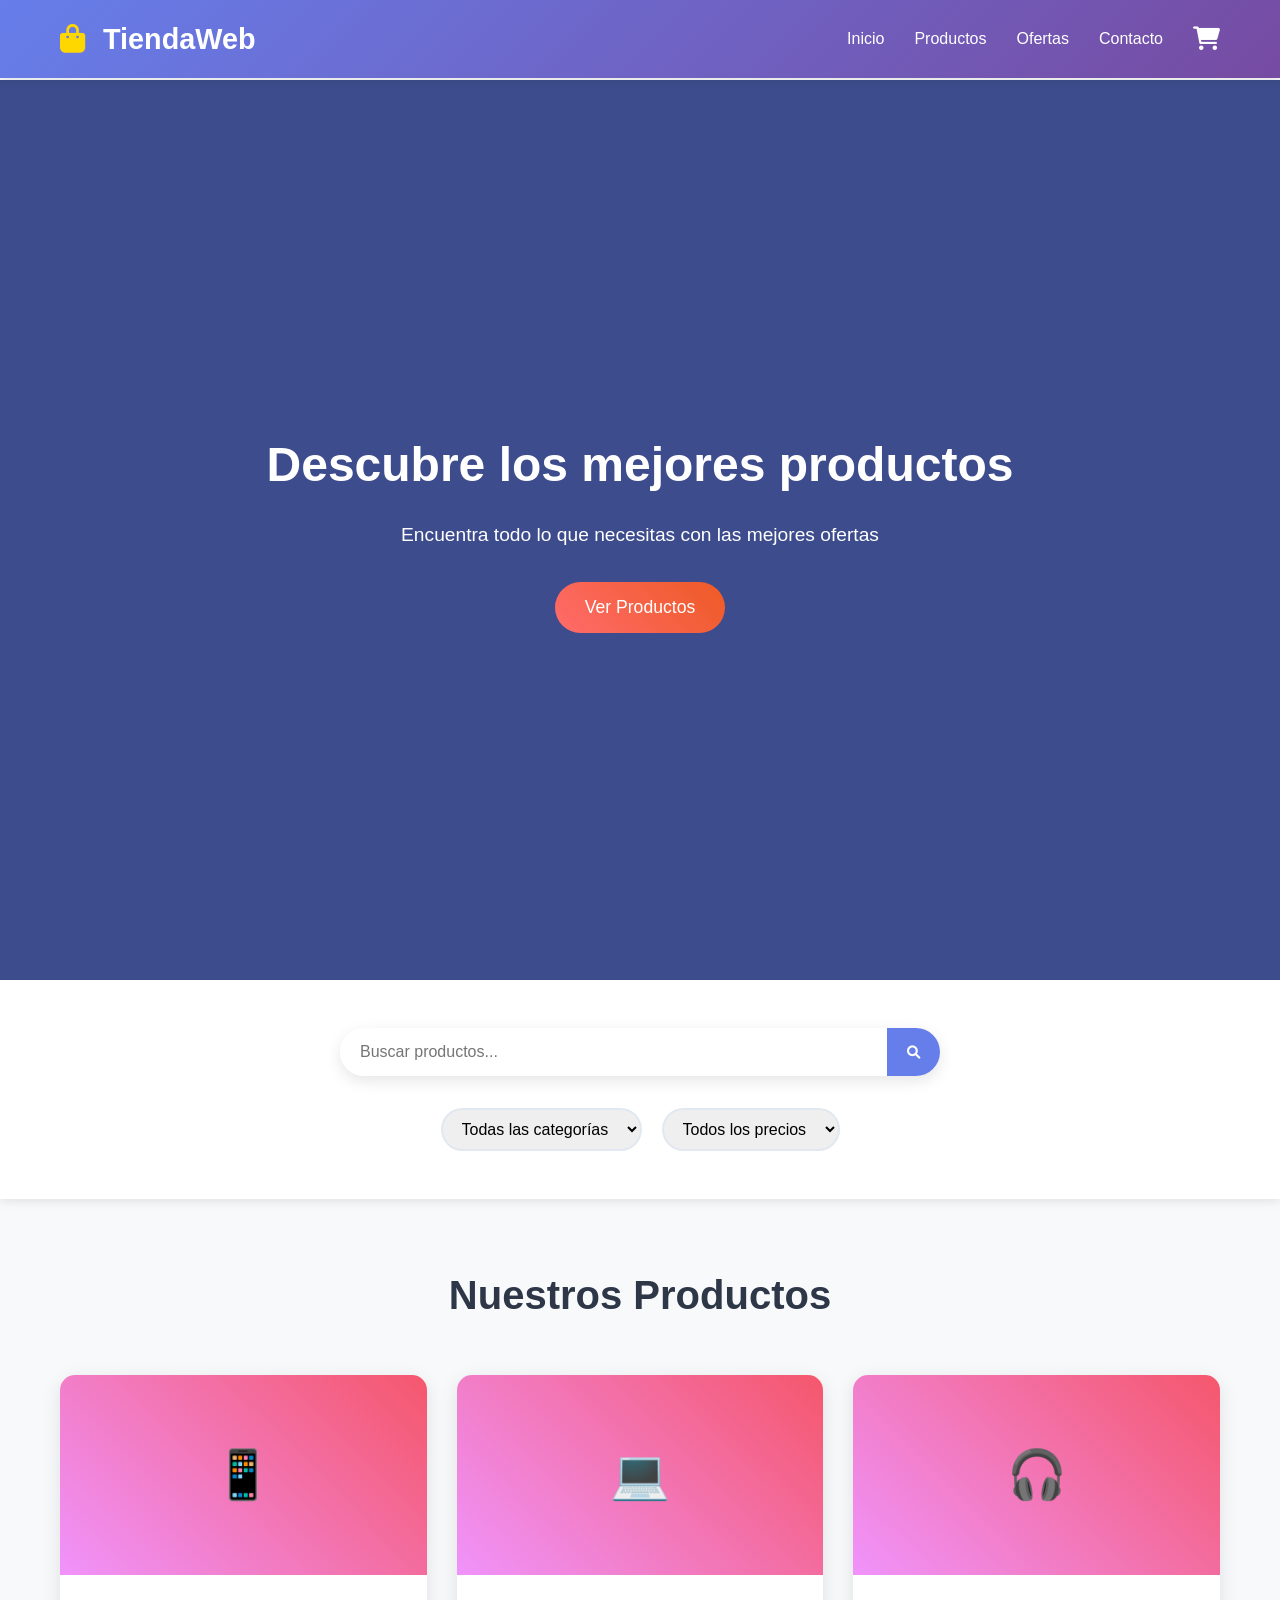
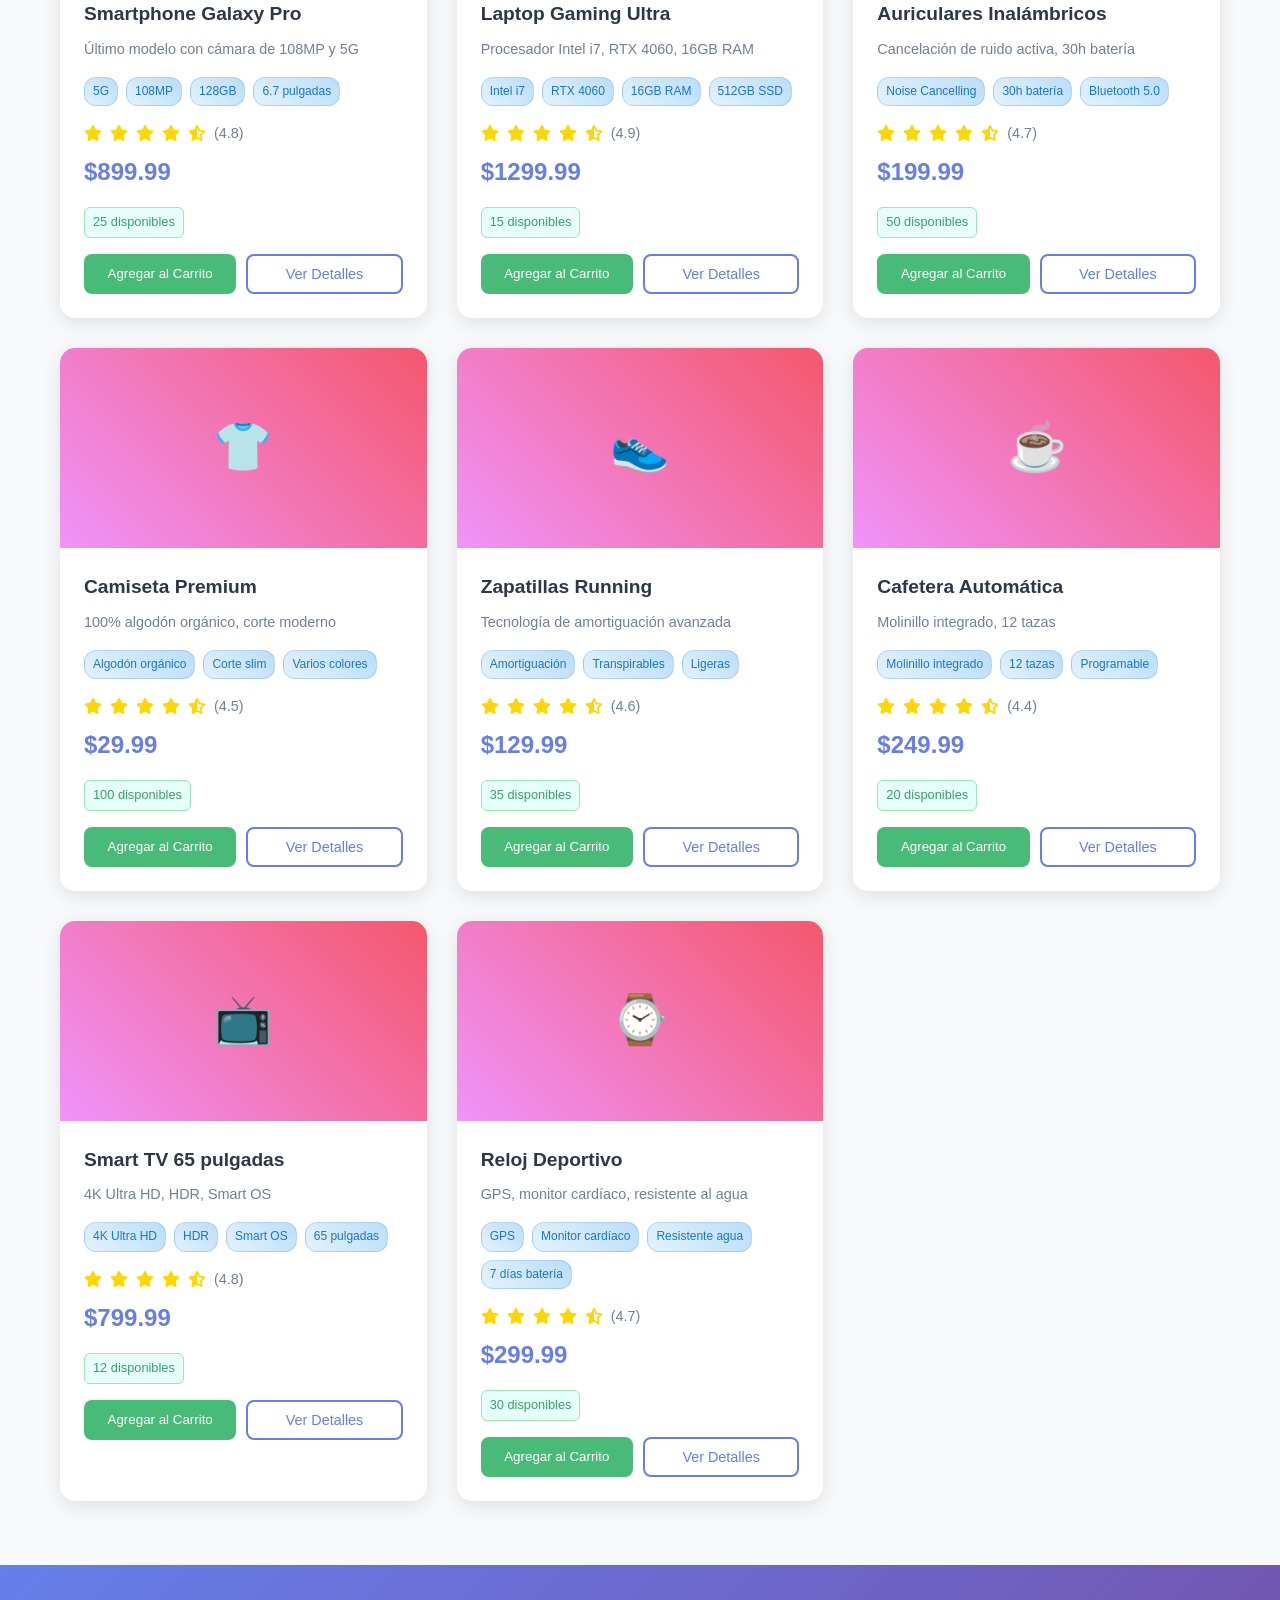
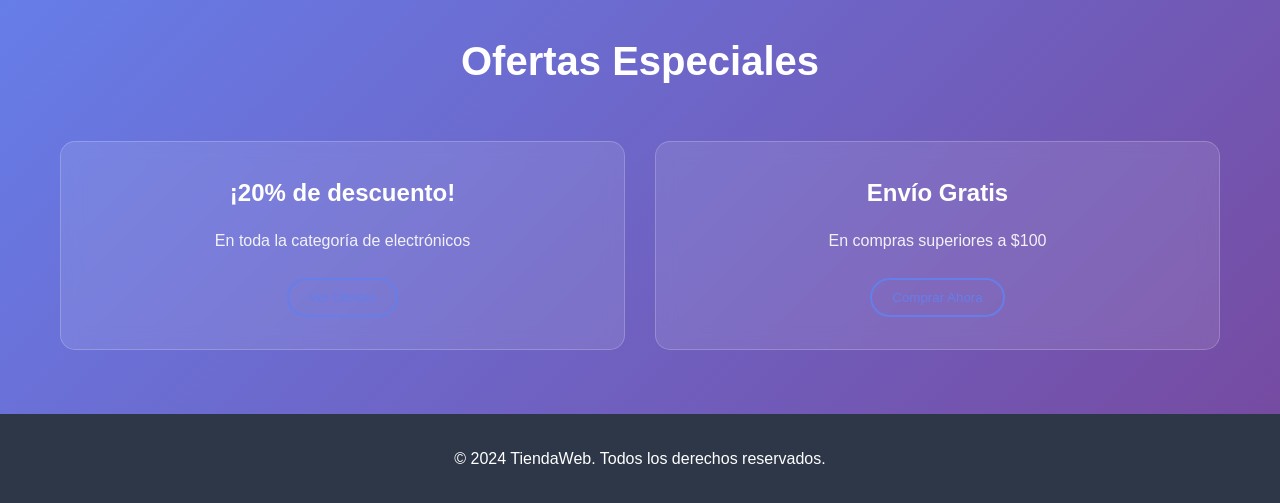
==== index.html @ f13c8cd0 "feat: estructura inicial de TiendaWeb - aplicación de comercio electrónico - Agregar página principa" ====
<!DOCTYPE html>
<html lang="es">
<head>
    <meta charset="UTF-8">
    <meta name="viewport" content="width=device-width, initial-scale=1.0">
    <title>TiendaWeb - Comercio Electrónico</title>
    <link rel="stylesheet" href="css/styles.css">
    <link rel="stylesheet" href="css/enhancements.css">
    <link rel="stylesheet" href="https://cdnjs.cloudflare.com/ajax/libs/font-awesome/6.0.0/css/all.min.css">
</head>
<body>
    <header>
        <nav class="navbar">
            <div class="nav-container">
                <h1 class="logo"><i class="fas fa-shopping-bag"></i> TiendaWeb</h1>
                <div class="nav-menu">
                    <a href="#" class="nav-link">Inicio</a>
                    <a href="#productos" class="nav-link">Productos</a>
                    <a href="#ofertas" class="nav-link">Ofertas</a>
                    <a href="#contacto" class="nav-link">Contacto</a>
                    <div class="cart-icon" onclick="toggleCart()">
                        <i class="fas fa-shopping-cart"></i>
                        <span id="cart-count" class="cart-count">0</span>
                    </div>
                </div>
            </div>
        </nav>
    </header>

    <main>
        <!-- Sección Hero -->
        <section class="hero">
            <div class="hero-content">
                <h2>Descubre los mejores productos</h2>
                <p>Encuentra todo lo que necesitas con las mejores ofertas</p>
                <button class="btn-primary" onclick="scrollToProducts()">Ver Productos</button>
            </div>
        </section>

        <!-- Barra de búsqueda y filtros -->
        <section class="search-section">
            <div class="container">
                <div class="search-bar">
                    <input type="text" id="search-input" placeholder="Buscar productos...">
                    <button onclick="searchProducts()"><i class="fas fa-search"></i></button>
                </div>
                <div class="filters">
                    <select id="category-filter" onchange="filterProducts()">
                        <option value="">Todas las categorías</option>
                        <option value="electronica">Electrónica</option>
                        <option value="ropa">Ropa</option>
                        <option value="hogar">Hogar</option>
                        <option value="deportes">Deportes</option>
                    </select>
                    <select id="price-filter" onchange="filterProducts()">
                        <option value="">Todos los precios</option>
                        <option value="0-50">$0 - $50</option>
                        <option value="50-100">$50 - $100</option>
                        <option value="100-200">$100 - $200</option>
                        <option value="200+">$200+</option>
                    </select>
                </div>
            </div>
        </section>

        <!-- Productos -->
        <section id="productos" class="products-section">
            <div class="container">
                <h2>Nuestros Productos</h2>
                <div id="products-container" class="products-grid">
                    <!-- Los productos se cargarán dinámicamente -->
                </div>
            </div>
        </section>

        <!-- Sección de Ofertas -->
        <section id="ofertas" class="offers-section">
            <div class="container">
                <h2>Ofertas Especiales</h2>
                <div class="offers-grid">
                    <div class="offer-card">
                        <h3>¡20% de descuento!</h3>
                        <p>En toda la categoría de electrónicos</p>
                        <button class="btn-secondary">Ver Ofertas</button>
                    </div>
                    <div class="offer-card">
                        <h3>Envío Gratis</h3>
                        <p>En compras superiores a $100</p>
                        <button class="btn-secondary">Comprar Ahora</button>
                    </div>
                </div>
            </div>
        </section>
    </main>

    <!-- Carrito de Compras (Modal) -->
    <div id="cart-modal" class="modal">
        <div class="modal-content">
            <div class="modal-header">
                <h3>Carrito de Compras</h3>
                <span class="close" onclick="toggleCart()">&times;</span>
            </div>
            <div class="modal-body">
                <div id="cart-items"></div>
                <div class="cart-total">
                    <h4>Total: $<span id="cart-total">0.00</span></h4>
                </div>
            </div>
            <div class="modal-footer">
                <button class="btn-secondary" onclick="clearCart()">Vaciar Carrito</button>
                <button class="btn-primary" onclick="proceedToCheckout()">Proceder al Pago</button>
            </div>
        </div>
    </div>

    <!-- Modal de Checkout -->
    <div id="checkout-modal" class="modal">
        <div class="modal-content">
            <div class="modal-header">
                <h3>Finalizar Compra</h3>
                <span class="close" onclick="closeCheckout()">&times;</span>
            </div>
            <div class="modal-body">
                <form id="checkout-form">
                    <div class="form-group">
                        <label for="customer-name">Nombre Completo:</label>
                        <input type="text" id="customer-name" required>
                    </div>
                    <div class="form-group">
                        <label for="customer-email">Email:</label>
                        <input type="email" id="customer-email" required>
                    </div>
                    <div class="form-group">
                        <label for="customer-address">Dirección de Envío:</label>
                        <textarea id="customer-address" required></textarea>
                    </div>
                    <div class="form-group">
                        <label for="payment-method">Método de Pago:</label>
                        <select id="payment-method" required>
                            <option value="">Seleccionar...</option>
                            <option value="credit-card">Tarjeta de Crédito</option>
                            <option value="paypal">PayPal</option>
                            <option value="bank-transfer">Transferencia Bancaria</option>
                        </select>
                    </div>
                </form>
            </div>
            <div class="modal-footer">
                <button class="btn-secondary" onclick="closeCheckout()">Cancelar</button>
                <button class="btn-primary" onclick="processPayment()">Confirmar Pago</button>
            </div>
        </div>
    </div>

    <footer>
        <div class="container">
            <p>&copy; 2024 TiendaWeb. Todos los derechos reservados.</p>
        </div>
    </footer>

    <script src="js/products.js"></script>
    <script src="js/cart.js"></script>
    <script src="js/main.js"></script>
</body>
</html>
---- css/styles.css ----
/* Reset y estilos base */
* {
    margin: 0;
    padding: 0;
    box-sizing: border-box;
}

body {
    font-family: 'Arial', sans-serif;
    line-height: 1.6;
    color: #333;
    background-color: #f8f9fa;
}

.container {
    max-width: 1200px;
    margin: 0 auto;
    padding: 0 20px;
}

/* Header y Navegación */
.navbar {
    background: linear-gradient(135deg, #667eea 0%, #764ba2 100%);
    padding: 1rem 0;
    box-shadow: 0 2px 10px rgba(0,0,0,0.1);
    position: fixed;
    width: 100%;
    top: 0;
    z-index: 1000;
}

.nav-container {
    max-width: 1200px;
    margin: 0 auto;
    display: flex;
    justify-content: space-between;
    align-items: center;
    padding: 0 20px;
}

.logo {
    color: white;
    font-size: 1.8rem;
    font-weight: bold;
}

.logo i {
    color: #ffd700;
    margin-right: 10px;
}

.nav-menu {
    display: flex;
    align-items: center;
    gap: 30px;
}

.nav-link {
    color: white;
    text-decoration: none;
    font-weight: 500;
    transition: color 0.3s ease;
}

.nav-link:hover {
    color: #ffd700;
}

.cart-icon {
    position: relative;
    color: white;
    font-size: 1.5rem;
    cursor: pointer;
    transition: color 0.3s ease;
}

.cart-icon:hover {
    color: #ffd700;
}

.cart-count {
    position: absolute;
    top: -8px;
    right: -8px;
    background: #ff4757;
    color: white;
    border-radius: 50%;
    width: 20px;
    height: 20px;
    display: flex;
    align-items: center;
    justify-content: center;
    font-size: 0.8rem;
    font-weight: bold;
}

/* Hero Section */
.hero {
    background: linear-gradient(rgba(0,0,0,0.4), rgba(0,0,0,0.4)), url('data:image/svg+xml,<svg xmlns="http://www.w3.org/2000/svg" viewBox="0 0 1200 600"><rect fill="%23667eea" width="1200" height="600"/></svg>');
    background-size: cover;
    background-position: center;
    height: 100vh;
    display: flex;
    align-items: center;
    justify-content: center;
    text-align: center;
    color: white;
    margin-top: 80px;
}

.hero-content h2 {
    font-size: 3rem;
    margin-bottom: 1rem;
    animation: fadeInUp 1s ease;
}

.hero-content p {
    font-size: 1.2rem;
    margin-bottom: 2rem;
    animation: fadeInUp 1s ease 0.2s both;
}

.btn-primary {
    background: linear-gradient(45deg, #ff6b6b, #ee5a24);
    color: white;
    border: none;
    padding: 15px 30px;
    font-size: 1.1rem;
    border-radius: 50px;
    cursor: pointer;
    transition: transform 0.3s ease, box-shadow 0.3s ease;
    animation: fadeInUp 1s ease 0.4s both;
}

.btn-primary:hover {
    transform: translateY(-2px);
    box-shadow: 0 5px 15px rgba(255,107,107,0.4);
}

.btn-secondary {
    background: transparent;
    color: #667eea;
    border: 2px solid #667eea;
    padding: 10px 20px;
    border-radius: 25px;
    cursor: pointer;
    transition: all 0.3s ease;
}

.btn-secondary:hover {
    background: #667eea;
    color: white;
}

/* Search Section */
.search-section {
    padding: 3rem 0;
    background: white;
    box-shadow: 0 2px 10px rgba(0,0,0,0.1);
}

.search-bar {
    display: flex;
    max-width: 600px;
    margin: 0 auto 2rem;
    border-radius: 50px;
    overflow: hidden;
    box-shadow: 0 5px 15px rgba(0,0,0,0.1);
}

.search-bar input {
    flex: 1;
    padding: 15px 20px;
    border: none;
    font-size: 1rem;
    outline: none;
}

.search-bar button {
    background: #667eea;
    color: white;
    border: none;
    padding: 15px 20px;
    cursor: pointer;
    transition: background 0.3s ease;
}

.search-bar button:hover {
    background: #5a67d8;
}

.filters {
    display: flex;
    justify-content: center;
    gap: 20px;
    flex-wrap: wrap;
}

.filters select {
    padding: 10px 15px;
    border: 2px solid #e2e8f0;
    border-radius: 25px;
    font-size: 1rem;
    outline: none;
    cursor: pointer;
    transition: border-color 0.3s ease;
}

.filters select:focus {
    border-color: #667eea;
}

/* Products Section */
.products-section {
    padding: 4rem 0;
}

.products-section h2 {
    text-align: center;
    font-size: 2.5rem;
    margin-bottom: 3rem;
    color: #2d3748;
}

.products-grid {
    display: grid;
    grid-template-columns: repeat(auto-fill, minmax(280px, 1fr));
    gap: 30px;
}

.product-card {
    background: white;
    border-radius: 15px;
    overflow: hidden;
    box-shadow: 0 5px 20px rgba(0,0,0,0.1);
    transition: transform 0.3s ease, box-shadow 0.3s ease;
    animation: fadeInUp 0.6s ease;
}

.product-card:hover {
    transform: translateY(-10px);
    box-shadow: 0 10px 30px rgba(0,0,0,0.2);
}

.product-image {
    width: 100%;
    height: 200px;
    background: linear-gradient(45deg, #f093fb 0%, #f5576c 100%);
    display: flex;
    align-items: center;
    justify-content: center;
    font-size: 3rem;
    color: white;
}

.product-info {
    padding: 1.5rem;
}

.product-title {
    font-size: 1.2rem;
    font-weight: bold;
    margin-bottom: 0.5rem;
    color: #2d3748;
}

.product-description {
    color: #718096;
    margin-bottom: 1rem;
    font-size: 0.9rem;
}

.product-price {
    font-size: 1.5rem;
    font-weight: bold;
    color: #667eea;
    margin-bottom: 1rem;
}

.product-actions {
    display: flex;
    gap: 10px;
}

.btn-add-cart {
    flex: 1;
    background: #48bb78;
    color: white;
    border: none;
    padding: 10px 15px;
    border-radius: 8px;
    cursor: pointer;
    transition: background 0.3s ease;
}

.btn-add-cart:hover {
    background: #38a169;
}

/* Offers Section */
.offers-section {
    background: linear-gradient(135deg, #667eea 0%, #764ba2 100%);
    padding: 4rem 0;
    color: white;
}

.offers-section h2 {
    text-align: center;
    font-size: 2.5rem;
    margin-bottom: 3rem;
}

.offers-grid {
    display: grid;
    grid-template-columns: repeat(auto-fit, minmax(300px, 1fr));
    gap: 30px;
}

.offer-card {
    background: rgba(255,255,255,0.1);
    backdrop-filter: blur(10px);
    padding: 2rem;
    border-radius: 15px;
    text-align: center;
    border: 1px solid rgba(255,255,255,0.2);
}

.offer-card h3 {
    font-size: 1.5rem;
    margin-bottom: 1rem;
}

.offer-card p {
    margin-bottom: 1.5rem;
    opacity: 0.9;
}

/* Modal Styles */
.modal {
    display: none;
    position: fixed;
    z-index: 2000;
    left: 0;
    top: 0;
    width: 100%;
    height: 100%;
    background-color: rgba(0,0,0,0.5);
    backdrop-filter: blur(5px);
}

.modal-content {
    background-color: white;
    margin: 5% auto;
    padding: 0;
    border-radius: 15px;
    width: 90%;
    max-width: 600px;
    box-shadow: 0 10px 30px rgba(0,0,0,0.3);
    animation: modalSlideIn 0.3s ease;
}

.modal-header {
    padding: 1.5rem;
    border-bottom: 1px solid #e2e8f0;
    display: flex;
    justify-content: space-between;
    align-items: center;
}

.modal-header h3 {
    color: #2d3748;
}

.close {
    color: #718096;
    font-size: 28px;
    font-weight: bold;
    cursor: pointer;
    transition: color 0.3s ease;
}

.close:hover {
    color: #2d3748;
}

.modal-body {
    padding: 1.5rem;
    max-height: 400px;
    overflow-y: auto;
}

.modal-footer {
    padding: 1.5rem;
    border-top: 1px solid #e2e8f0;
    display: flex;
    justify-content: flex-end;
    gap: 10px;
}

/* Cart Items */
.cart-item {
    display: flex;
    justify-content: space-between;
    align-items: center;
    padding: 1rem 0;
    border-bottom: 1px solid #e2e8f0;
}

.cart-item:last-child {
    border-bottom: none;
}

.cart-item-info h4 {
    color: #2d3748;
    margin-bottom: 0.5rem;
}

.cart-item-price {
    font-weight: bold;
    color: #667eea;
}

.cart-item-actions {
    display: flex;
    align-items: center;
    gap: 10px;
}

.quantity-btn {
    background: #e2e8f0;
    border: none;
    width: 30px;
    height: 30px;
    border-radius: 50%;
    cursor: pointer;
    transition: background 0.3s ease;
}

.quantity-btn:hover {
    background: #cbd5e0;
}

.cart-total {
    text-align: center;
    margin-top: 1rem;
    padding-top: 1rem;
    border-top: 2px solid #667eea;
}

/* Form Styles */
.form-group {
    margin-bottom: 1rem;
}

.form-group label {
    display: block;
    margin-bottom: 0.5rem;
    font-weight: bold;
    color: #2d3748;
}

.form-group input,
.form-group textarea,
.form-group select {
    width: 100%;
    padding: 10px;
    border: 2px solid #e2e8f0;
    border-radius: 8px;
    font-size: 1rem;
    outline: none;
    transition: border-color 0.3s ease;
}

.form-group input:focus,
.form-group textarea:focus,
.form-group select:focus {
    border-color: #667eea;
}

/* Footer */
footer {
    background: #2d3748;
    color: white;
    text-align: center;
    padding: 2rem 0;
}

/* Animations */
@keyframes fadeInUp {
    from {
        opacity: 0;
        transform: translateY(30px);
    }
    to {
        opacity: 1;
        transform: translateY(0);
    }
}

@keyframes modalSlideIn {
    from {
        opacity: 0;
        transform: translateY(-50px);
    }
    to {
        opacity: 1;
        transform: translateY(0);
    }
}

/* Responsive Design */
@media (max-width: 768px) {
    .nav-menu {
        gap: 15px;
    }
    
    .hero-content h2 {
        font-size: 2rem;
    }
    
    .hero-content p {
        font-size: 1rem;
    }
    
    .products-grid {
        grid-template-columns: repeat(auto-fill, minmax(250px, 1fr));
        gap: 20px;
    }
    
    .filters {
        flex-direction: column;
        align-items: center;
    }
    
    .filters select {
        width: 200px;
    }
    
    .modal-content {
        width: 95%;
        margin: 10% auto;
    }
}
---- css/enhancements.css ----
/* Estilos adicionales para mejorar la experiencia de usuario */

/* Scroll suave global */
html {
    scroll-behavior: smooth;
}

/* Botón de scroll to top */
.scroll-top-btn {
    position: fixed;
    bottom: 30px;
    right: 30px;
    background: linear-gradient(45deg, #667eea, #764ba2);
    color: white;
    border: none;
    width: 50px;
    height: 50px;
    border-radius: 50%;
    cursor: pointer;
    font-size: 1.2rem;
    box-shadow: 0 4px 15px rgba(102, 126, 234, 0.3);
    opacity: 0;
    visibility: hidden;
    transition: all 0.3s ease;
    z-index: 1000;
}

.scroll-top-btn.visible {
    opacity: 1;
    visibility: visible;
}

.scroll-top-btn:hover {
    transform: translateY(-3px);
    box-shadow: 0 6px 20px rgba(102, 126, 234, 0.4);
}

/* Barra de promociones */
.promotion-bar {
    background: linear-gradient(45deg, #ff6b6b, #ee5a24);
    color: white;
    padding: 1rem 0;
    position: fixed;
    top: 0;
    left: 0;
    right: 0;
    z-index: 2000;
    animation: slideDown 0.5s ease;
}

.promotion-content {
    max-width: 1200px;
    margin: 0 auto;
    display: flex;
    align-items: center;
    justify-content: space-between;
    padding: 0 20px;
    gap: 1rem;
}

.promotion-text {
    font-weight: 600;
    font-size: 1rem;
}

.btn-promo {
    background: rgba(255,255,255,0.2);
    backdrop-filter: blur(10px);
    color: white;
    border: 2px solid rgba(255,255,255,0.3);
    padding: 0.5rem 1rem;
    border-radius: 25px;
    font-weight: 600;
    cursor: pointer;
    transition: all 0.3s ease;
    white-space: nowrap;
}

.btn-promo:hover {
    background: rgba(255,255,255,0.3);
    transform: translateY(-2px);
}

.promotion-close {
    background: none;
    border: none;
    color: white;
    font-size: 1.2rem;
    cursor: pointer;
    padding: 0.25rem;
    border-radius: 50%;
    transition: background 0.3s ease;
}

.promotion-close:hover {
    background: rgba(255,255,255,0.2);
}

/* Tags de características en productos */
.product-features {
    display: flex;
    flex-wrap: wrap;
    gap: 0.5rem;
    margin-bottom: 1rem;
}

.feature-tag {
    background: linear-gradient(45deg, #e3f2fd, #bbdefb);
    color: #1976d2;
    padding: 0.25rem 0.5rem;
    border-radius: 12px;
    font-size: 0.75rem;
    font-weight: 500;
    border: 1px solid rgba(25, 118, 210, 0.2);
}

/* Rating de productos */
.product-rating {
    display: flex;
    align-items: center;
    gap: 0.5rem;
    margin-bottom: 0.5rem;
}

.product-rating .fas.fa-star,
.product-rating .fas.fa-star-half-alt {
    color: #ffd700;
}

.product-rating .far.fa-star {
    color: #e0e0e0;
}

.rating-value {
    font-size: 0.9rem;
    color: #718096;
    font-weight: 500;
}

/* Stock indicator */
.product-stock {
    font-size: 0.8rem;
    margin-bottom: 1rem;
    padding: 0.25rem 0.5rem;
    border-radius: 6px;
    display: inline-block;
}

.product-stock:not(.low-stock) {
    background: #e6fffa;
    color: #38a169;
    border: 1px solid #9ae6b4;
}

.product-stock.low-stock {
    background: #fed7d7;
    color: #e53e3e;
    border: 1px solid #feb2b2;
    animation: pulse 2s infinite;
}

/* Botón de ver detalles */
.btn-view-details {
    flex: 1;
    background: transparent;
    color: #667eea;
    border: 2px solid #667eea;
    padding: 10px 15px;
    border-radius: 8px;
    cursor: pointer;
    transition: all 0.3s ease;
    font-size: 0.9rem;
}

.btn-view-details:hover {
    background: #667eea;
    color: white;
}

/* Modal de detalles de producto */
.product-details {
    display: grid;
    grid-template-columns: 1fr 2fr;
    gap: 2rem;
    align-items: start;
}

.product-image-large {
    font-size: 8rem;
    text-align: center;
    background: linear-gradient(135deg, #667eea 0%, #764ba2 100%);
    color: white;
    border-radius: 15px;
    padding: 2rem;
    display: flex;
    align-items: center;
    justify-content: center;
    min-height: 300px;
}

.product-info-detailed h4 {
    color: #2d3748;
    margin: 1.5rem 0 1rem 0;
    font-size: 1.2rem;
}

.product-features-detailed ul {
    list-style: none;
    padding: 0;
}

.product-features-detailed li {
    padding: 0.5rem 0;
    border-bottom: 1px solid #e2e8f0;
    position: relative;
    padding-left: 1.5rem;
}

.product-features-detailed li:before {
    content: '✓';
    position: absolute;
    left: 0;
    color: #48bb78;
    font-weight: bold;
}

.product-price-large {
    font-size: 2rem;
    font-weight: bold;
    color: #667eea;
    margin: 1rem 0;
}

/* Estado "Sin productos" mejorado */
.no-products {
    text-align: center;
    padding: 4rem 2rem;
    color: #718096;
    grid-column: 1 / -1;
}

.no-products h3 {
    color: #4a5568;
    margin-bottom: 1rem;
    font-size: 1.5rem;
}

.no-products::before {
    content: '🔍';
    font-size: 4rem;
    display: block;
    margin-bottom: 1rem;
}

/* Carrito vacío mejorado */
.empty-cart {
    text-align: center;
    padding: 3rem 2rem;
    color: #718096;
}

.empty-cart p {
    margin: 1rem 0 2rem 0;
    font-size: 1.1rem;
}

/* Items del carrito mejorados */
.cart-item {
    animation: fadeInUp 0.3s ease;
}

.cart-item-image {
    font-size: 2rem;
    width: 60px;
    height: 60px;
    display: flex;
    align-items: center;
    justify-content: center;
    background: linear-gradient(45deg, #f093fb 0%, #f5576c 100%);
    color: white;
    border-radius: 10px;
    margin-right: 1rem;
}

.remove-btn {
    background: #fed7d7;
    color: #e53e3e;
    border: none;
    width: 30px;
    height: 30px;
    border-radius: 50%;
    cursor: pointer;
    transition: all 0.3s ease;
    margin-left: 10px;
}

.remove-btn:hover {
    background: #e53e3e;
    color: white;
    transform: scale(1.1);
}

/* Resumen de checkout mejorado */
.order-summary {
    background: #f7fafc;
    padding: 1.5rem;
    border-radius: 12px;
    margin-bottom: 2rem;
    border: 2px solid #e2e8f0;
}

.order-summary h4 {
    color: #2d3748;
    margin-bottom: 1rem;
    padding-bottom: 0.5rem;
    border-bottom: 2px solid #667eea;
}

.summary-items {
    margin-bottom: 1rem;
}

.summary-item {
    display: flex;
    justify-content: space-between;
    padding: 0.5rem 0;
    border-bottom: 1px solid #e2e8f0;
}

.summary-item:last-child {
    border-bottom: none;
}

.summary-total {
    text-align: center;
    font-size: 1.2rem;
    color: #667eea;
    padding-top: 1rem;
    border-top: 2px solid #e2e8f0;
}

/* Animaciones adicionales */
@keyframes slideDown {
    from {
        transform: translateY(-100%);
    }
    to {
        transform: translateY(0);
    }
}

@keyframes pulse {
    0%, 100% {
        opacity: 1;
    }
    50% {
        opacity: 0.7;
    }
}

/* Media queries adicionales */
@media (max-width: 480px) {
    .product-details {
        grid-template-columns: 1fr;
    }
    
    .product-image-large {
        font-size: 4rem;
        min-height: 200px;
    }
    
    .promotion-content {
        flex-direction: column;
        text-align: center;
        gap: 0.5rem;
    }
    
    .cart-item-image {
        width: 50px;
        height: 50px;
        font-size: 1.5rem;
    }
}

/* Mejoras de accesibilidad */
@media (prefers-reduced-motion: reduce) {
    * {
        animation-duration: 0.01ms !important;
        animation-iteration-count: 1 !important;
        transition-duration: 0.01ms !important;
    }
    
    html {
        scroll-behavior: auto;
    }
}

/* Focus states mejorados */
button:focus,
input:focus,
select:focus,
textarea:focus {
    outline: 3px solid rgba(102, 126, 234, 0.3);
    outline-offset: 2px;
}

/* High contrast mode support */
@media (prefers-contrast: high) {
    .btn-primary {
        background: #000;
        border: 2px solid #000;
    }
    
    .btn-secondary {
        background: #fff;
        border: 2px solid #000;
        color: #000;
    }
}
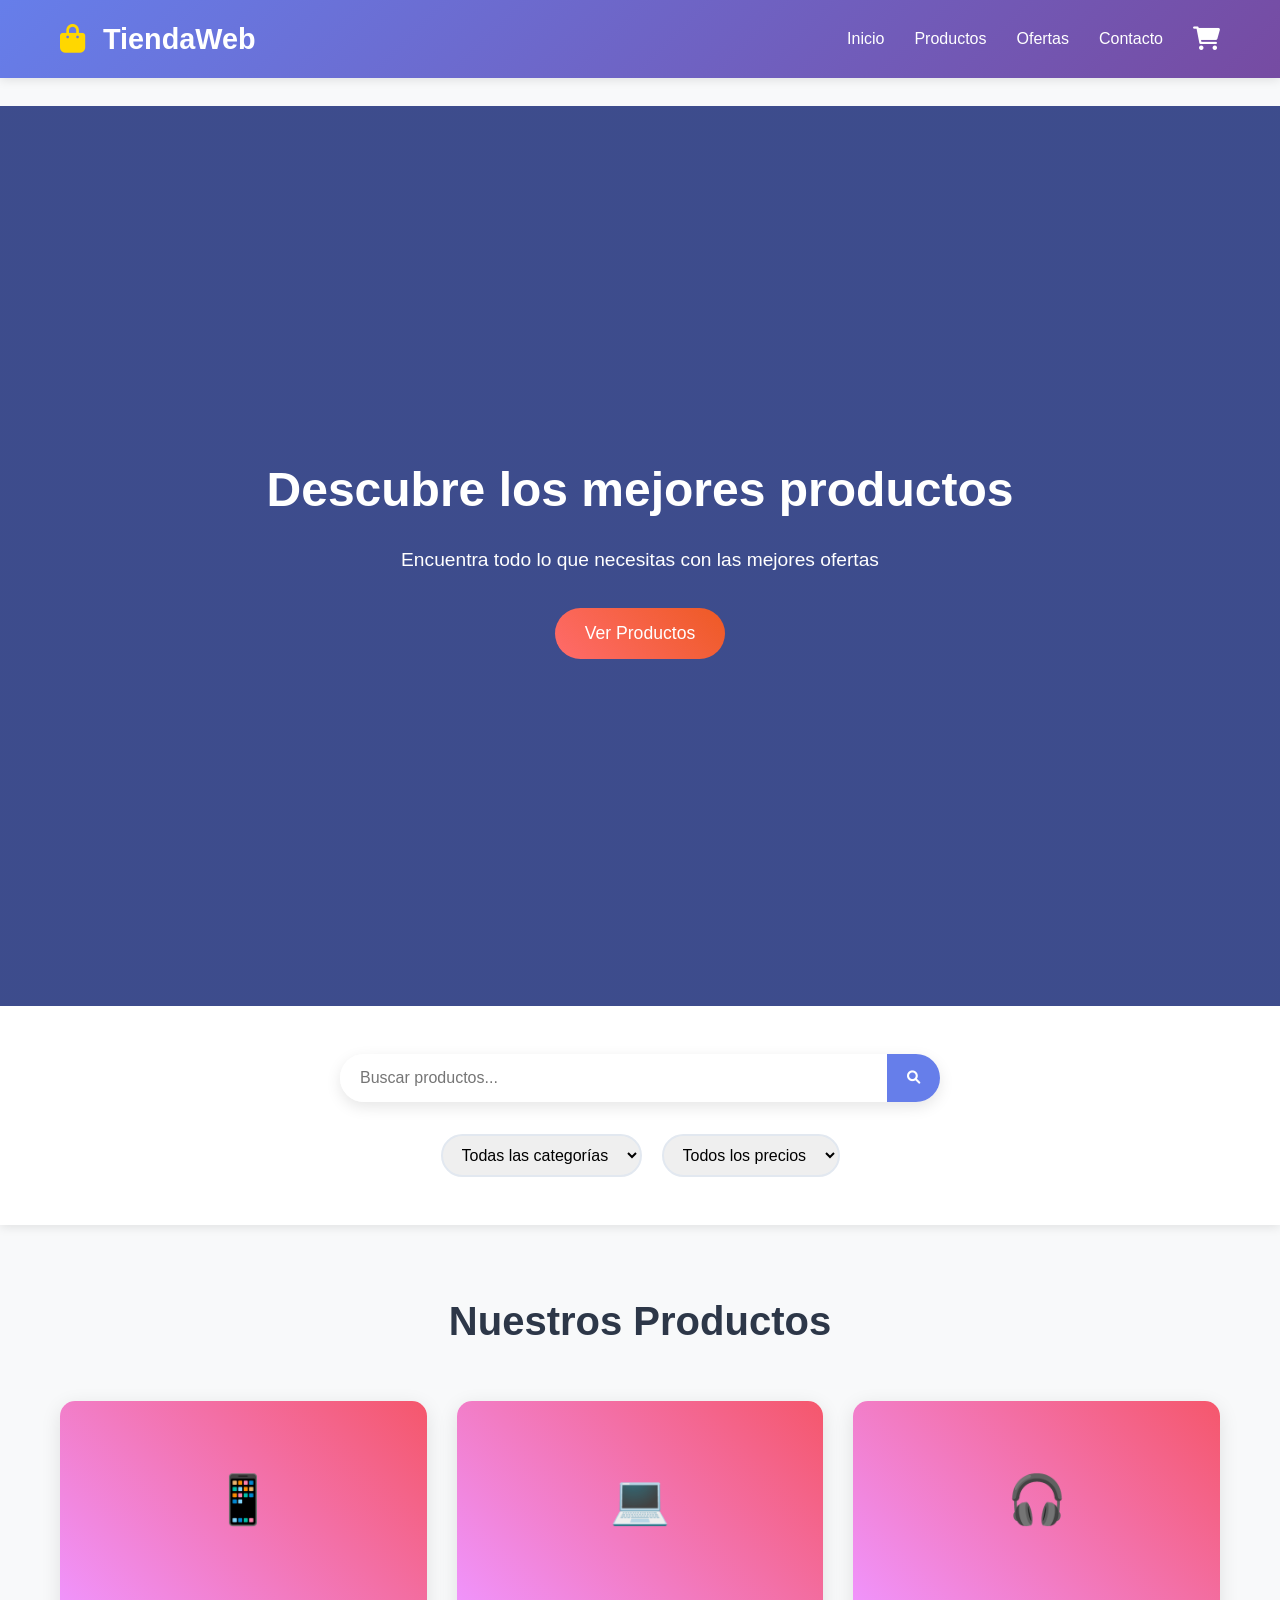
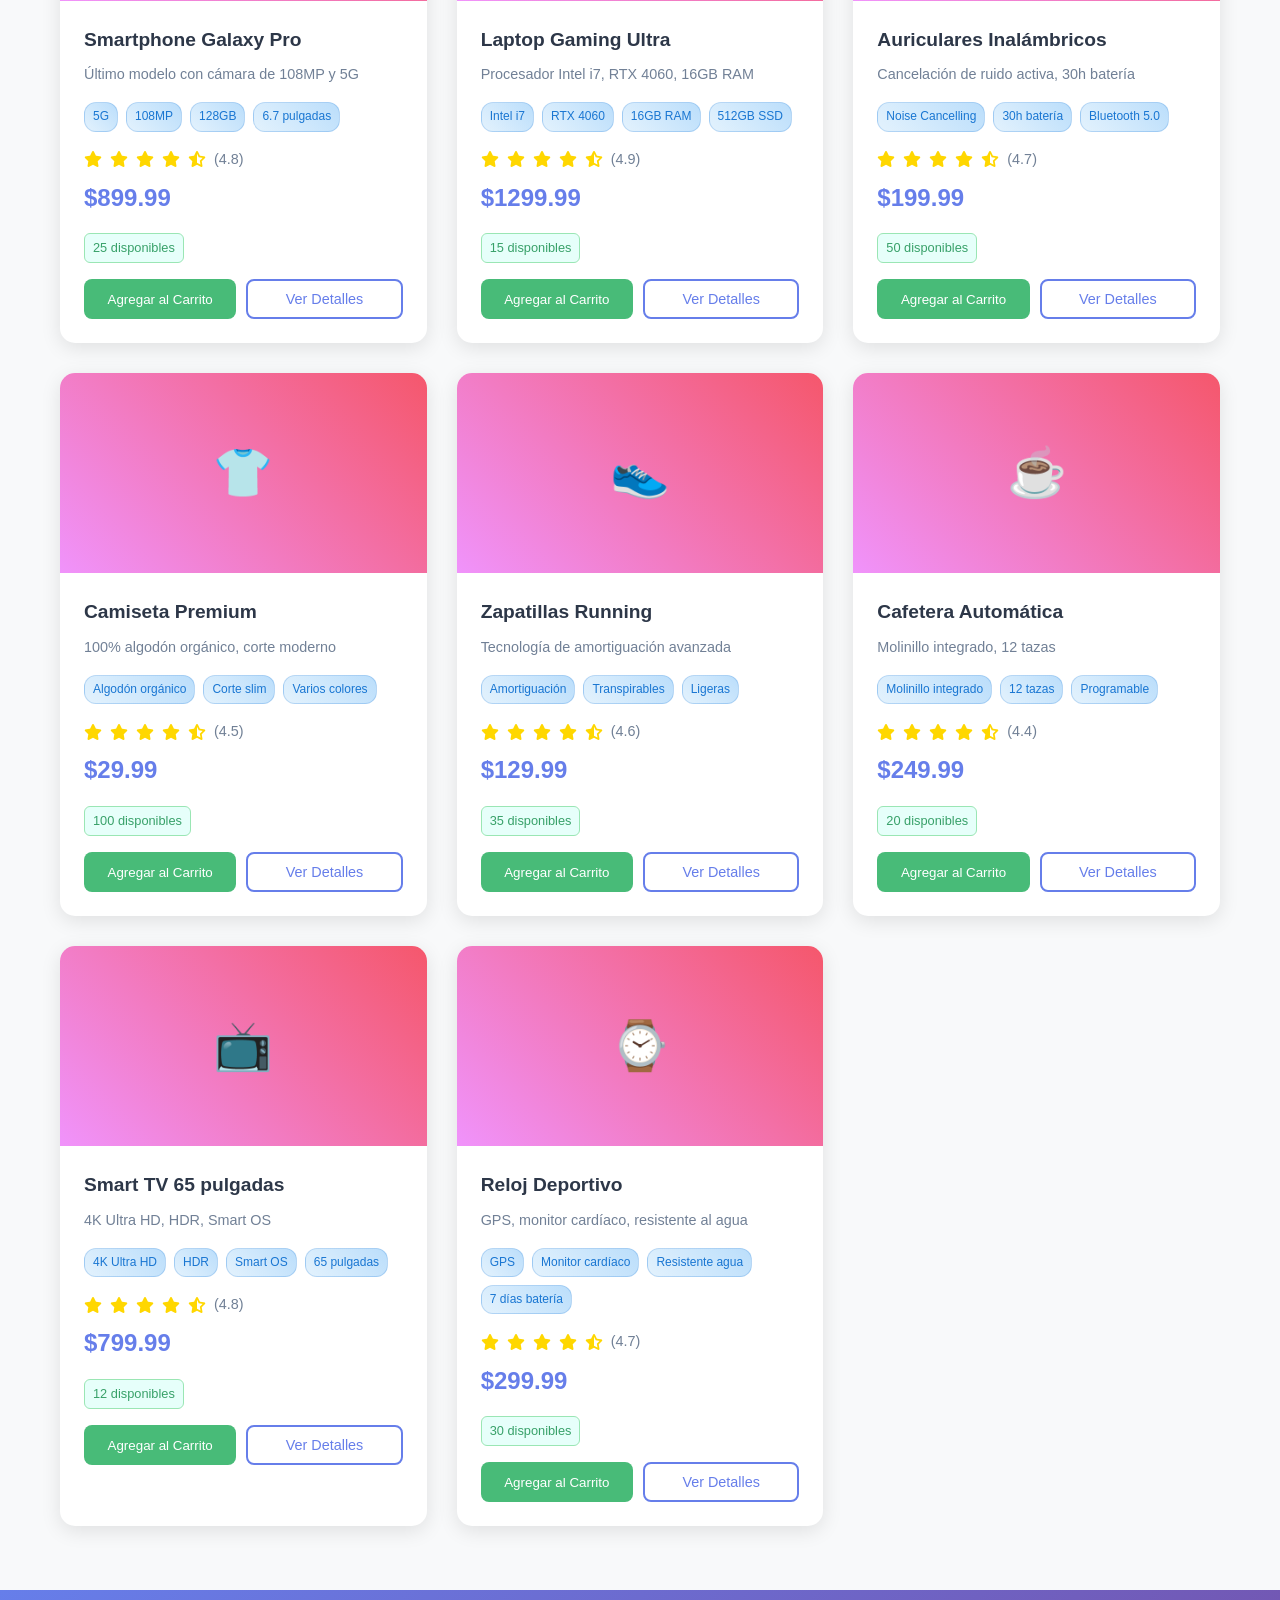
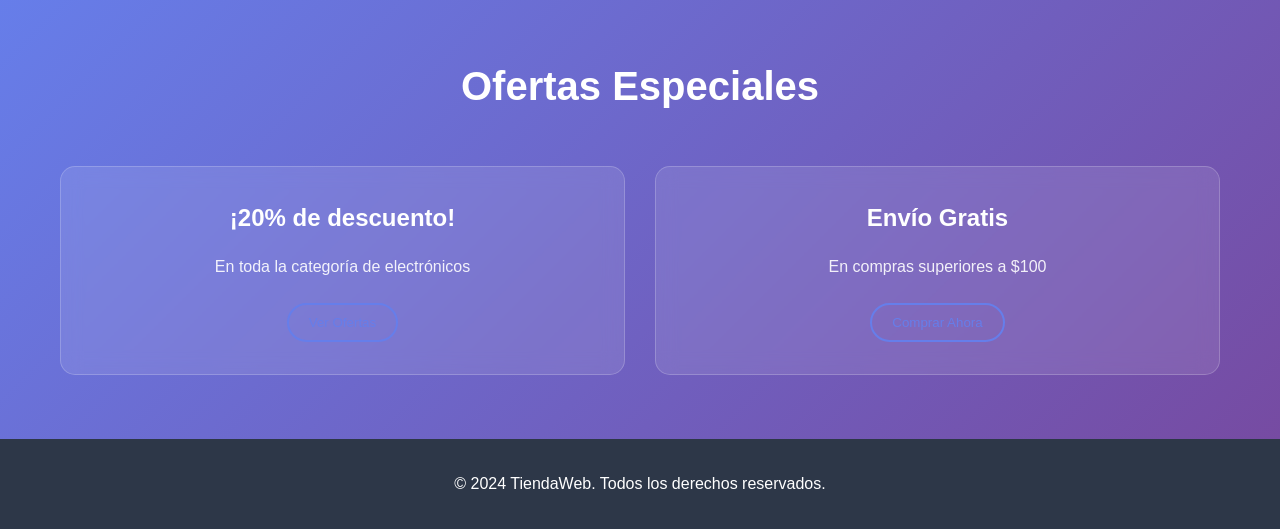
==== commit 6560b38c: "feat: Sistema avanzado de notificaciones y seguimiento de envíos ✨ Nuevas funcionalidades: - Sistema" ====
--- a/index.html
+++ b/index.html
@@ -1,5 +1,9 @@
 <!DOCTYPE html>
-<html lang="es">
+                    <a href="index.html" class="nav-link">Inicio</a>
+                    <a href="#productos" class="nav-link">Productos</a>
+                    <a href="orders.html" class="nav-link">Pedidos</a>
+                    <a href="tracking.html" class="nav-link">Seguimiento</a>
+                    <a href="#ofertas" class="nav-link">Ofertas</a>l lang="es">
 <head>
     <meta charset="UTF-8">
     <meta name="viewport" content="width=device-width, initial-scale=1.0">
@@ -160,6 +164,8 @@
 
     <script src="js/products.js"></script>
     <script src="js/cart.js"></script>
+    <script src="js/orders.js"></script>
+    <script src="js/notifications.js"></script>
     <script src="js/main.js"></script>
 </body>
 </html>
